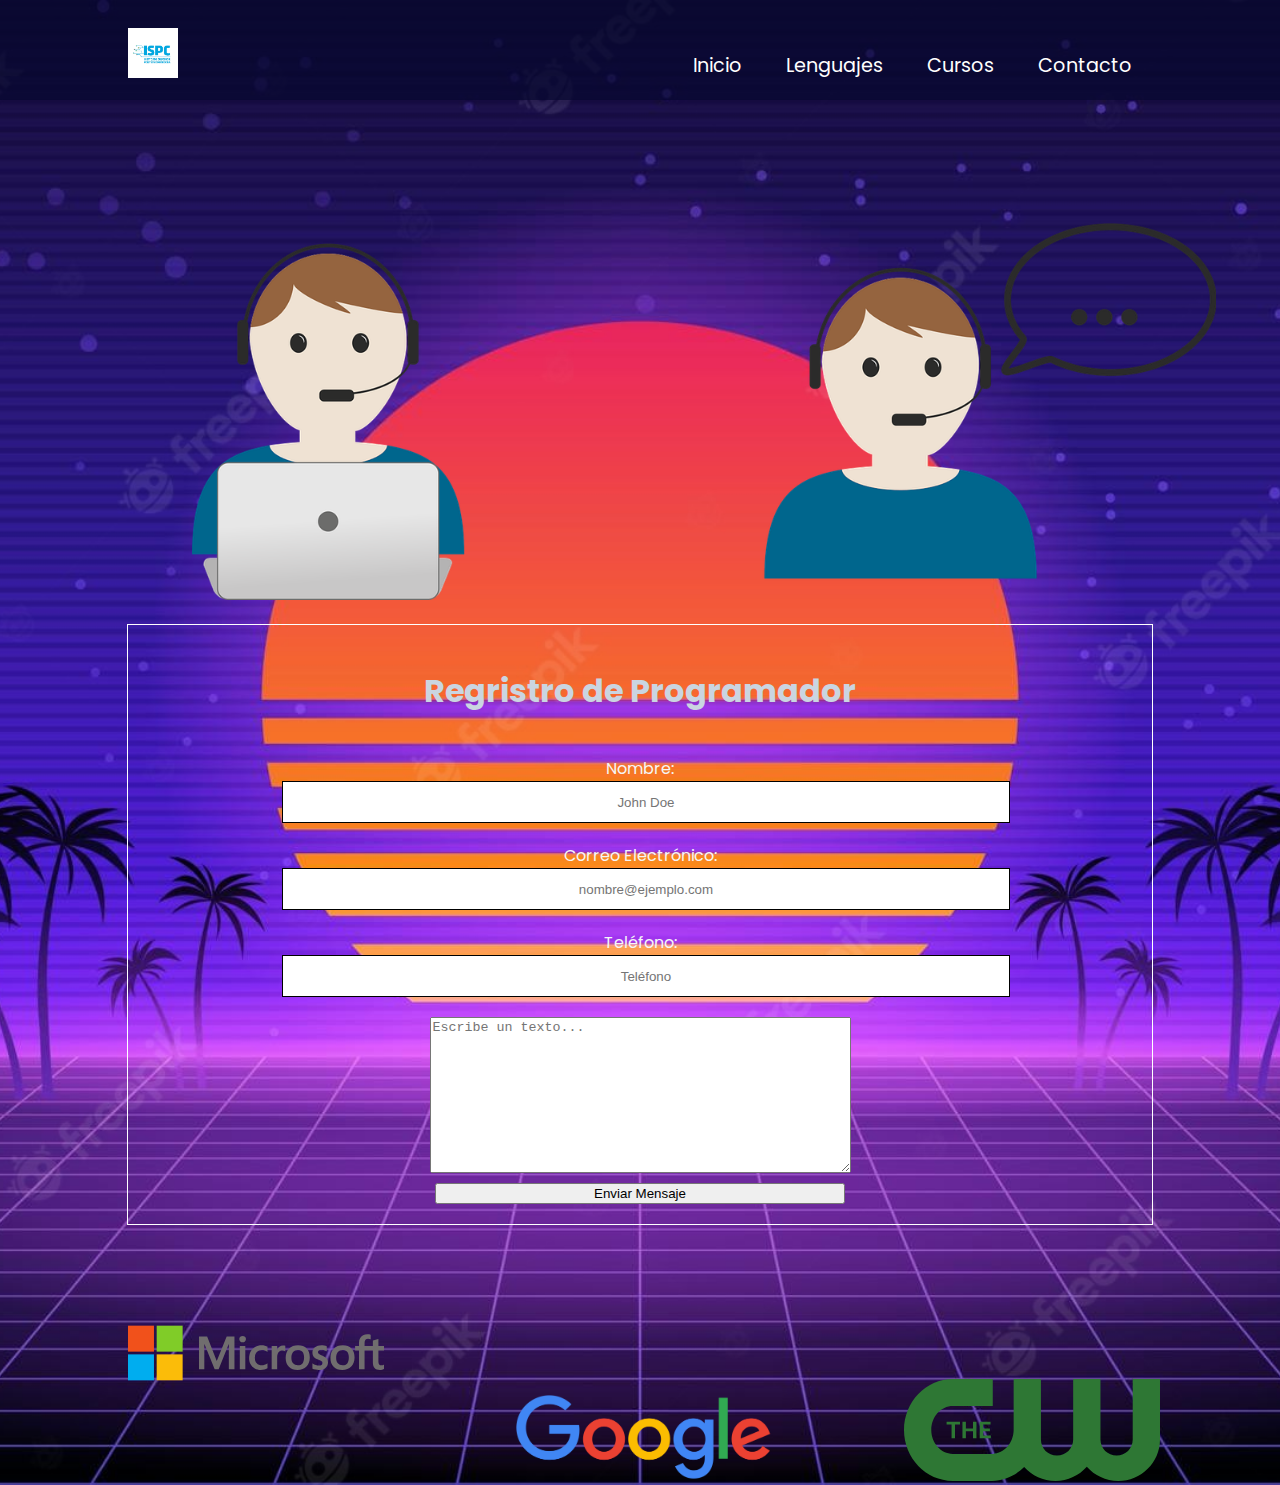
==== registro.html @ fb6da6e6 "se agregaron nuevos estilos" ====
<!DOCTYPE html>
<html lang="en">

<head>
    <meta charset="UTF-8">
    <meta http-equiv="X-UA-Compatible" content="IE=edge">
    <meta name="viewport" content="width=device-width, initial-scale=1.0">
    
    <!--Estilos-->
    <link rel="stylesheet" href="./estilos/styles.css">
    <link rel="stylesheet" href="./estilos/header.css">
    <link rel="stylesheet" href="./estilos/registro.css">


    <!--Fuentes-->
    <link rel="preconnect" href="https://fonts.googleapis.com">
    <link rel="preconnect" href="https://fonts.gstatic.com" crossorigin>
    <link href="https://fonts.googleapis.com/css2?family=Poppins:wght@400;700&family=Roboto:ital@1&display=swap"
        rel="stylesheet">


    <!--Bootstrap-->  
    <link href="https://cdn.jsdelivr.net/npm/bootstrap@5.0.2/dist/css/bootstrap.min.css" rel="stylesheet"
        integrity="sha384-EVSTQN3/azprG1Anm3QDgpJLIm9Nao0Yz1ztcQTwFspd3yD65VohhpuuCOmLASjC" crossorigin="anonymous">
    <title>Formulario</title>
</head>

<body id="bgColor">

<!--Encabezado-->
    <header>

        <div class="menu">
            <img src="./assets/ispc.png" alt="logo" class="logo">

            <ul>
                <li><a href="index.html">Inicio</a></li>
                <li><a href="index.html">Lenguajes</a></li>
                <li><a href="index.html">Cursos</a></li>
                <li><a href="registro.html">Contacto</a></li>
            </ul>
        </div>
        
    </header>

<!--Sección Principal-->
    <section>


        <!--Formulario-->

        <form method="POST" action="formulario.php" id="form-lbl">
            <img src="./assets/support.png" alt="wallpapper" class="wallpapper">
            <div class="registro-de-programador">
                <h1>Regristro de Programador</h1>
                <label for="username">Nombre:</label>
                <input type="text" placeholder="John Doe" id="username" required>

                <label for="mail">Correo Electrónico:</label>
                <input type="text" placeholder="nombre@ejemplo.com" id="mail" required>

                <label for="telefono">Teléfono:</label>
                <input type="text" placeholder="Teléfono" id="telefono" required>
                <div id='textArea'>
                    <textarea cols="50" rows="10" placeholder="Escribe un texto..."></textarea>
                </div>
                <div id="cajaBtnEnviar">
                    <button type="submit" class=" btn btn-primary  fs-5">Enviar Mensaje</button>
                </div>
            </div>



<!--Pie de página-->
    <footer>
        <div id="container-img">
            <a href="https://www.microsoft.com/es-ar" target="_blank"><img class="logo-microsoft" src="./assets/microsoft-logo.svg" alt="logo_microsoft"></a>
            <a href="https://www.google.com.ar/" target="_blank"><img class="Logo Google" src="./assets/google.png" alt="logo-linux"></a>
            <a href="https://www.cwtv.com/" target="_blank"><img class="Logo The CW" src="./assets/the-cw.svg" alt="logo_oracle"></a>
        </div>
    </footer>

</body>

</html>
---- estilos/styles.css ----
body {
    box-sizing: border-box;
    width: 100%;
    margin: 0;
    background-image: linear-gradient(rgba(5, 10, 5, 0.80), rgba(90, 40, 90, 0.80)), url(./assets/bg-wallpappers.webp);
    background-size: cover;
    background-position: center;
    background-repeat: no-repeat;
}   

#bgColor {
    background-color: #292967;
    color: #f5f6f7;
    margin: 0 auto;

}

.wallpapper {
    margin-left: 15%;
    margin-bottom: 20px;
    margin-top: 80px;
    width: 80vw;
}



.registro-de-programador {
    border: 1px solid white;
    width: 80%;
    margin: 0 auto;
    font-family: 'Poppins', sans-serif;

}

.registro-de-programador > label {
    display: flex;
    justify-content: center;
}

h1 {
    display: flex;
    justify-content: center;
    color: #cad5e1;
    padding: 20px;
}


div>input {
    width: 70%;
    height: 30px;
    margin-left: 15%;
    border: 1px solid black;
    padding: 5px;
    text-align: center;
    margin-bottom: 20px;
}



#textArea {
    width: 50%;
    display: flex;
    justify-content: center;
    margin-left: 25%;
}


#cajaBtnEnviar {
    display: flex;
    justify-content: center;
    margin: 0 auto;
    width: 50%;
    margin-bottom: 10px;
}

.btn-primary {
    width: 80%;
    margin: 10px;
}

.titulo-legend {
    width: 100%;
    display: flex;
    font-size: 1.5em;
    font-family: 'Roboto', sans-serif;
    margin: 0 auto;
    justify-content: center;

}
#section {
    margin: 50px 0 0 0;
}
#checkBox {
    border: 1px solid white;
    width: 50%;
    margin: 0 auto;
    margin-top: 10px;
    
}

#checkBox label {
    padding: 5px;
    margin-left: 35%;
    margin-bottom: 10px;
}
#checkBox .text-label {
    font-size: 1.5em;
    color: azure;
    
}
#nivelInglesContainer {
    margin: 0 auto;
    width: 50%;
    border: 1px solid white;
    text-align: center;
    flex-direction: column;
    align-items: center;
    padding: 10px;
    margin-top: 20px;
    
}

#nivelInglesContainer > label {
    font-size: 1.5em;
    padding: 20px;
}

#nivelInglesContainer > label > input {
    font-size: 1.5em;
    margin-top: 20px;
}

#nivelInglesContainer text-label{
    font-size: 1.5em;
    color: azure;
    
    
}


#container-img > a > img {
    width: 20%;
    display: inline-block;
    display: inline-block;
    margin-left: 10%;
}


#container-img, img :hover {
   cursor: pointer;
}
---- estilos/header.css ----
header {
    width: 100%;
    height: 100px;
    background-color: rgba(5, 7, 47, 0.7);
    /* position: fixed; */
}

.menu {
    width: 80%;
    margin: auto;
    padding: 35px 0;
    display: flex;
    align-items: center;
    justify-content: space-between;
}

.menu .logo {
    width: 50px;
    position: relative;
    bottom: 25px;
}

.menu ul li {
    list-style: none;
    display: inline-block;
    margin: 0 20px 25px;
    text-decoration: none;
    position: relative;
}

.menu ul li a {
    text-decoration: none;
    color: white;
    font-family: 'Poppins', sans-serif;
    font-size: 1.2rem;
   
}

.menu ul li a:hover {
    color: rgb(216, 217, 255);
}


/* .menu ul li a::before {
    content: "";
    width: 0%;
    height: 3px;
    color: rgb(142, 203, 19);
    position: absolute;
    left: 0;
    bottom: -12px;
    transition: 0.4s ease-out;
}

.menu ul li:hover::before {
    width: 100%;
} */
---- estilos/registro.css ----
body {
    background-image: url(../assets/wallpappers-2.jpeg);
    background-size: cover;
    background-repeat: no-repeat;
    background-position: center;
}
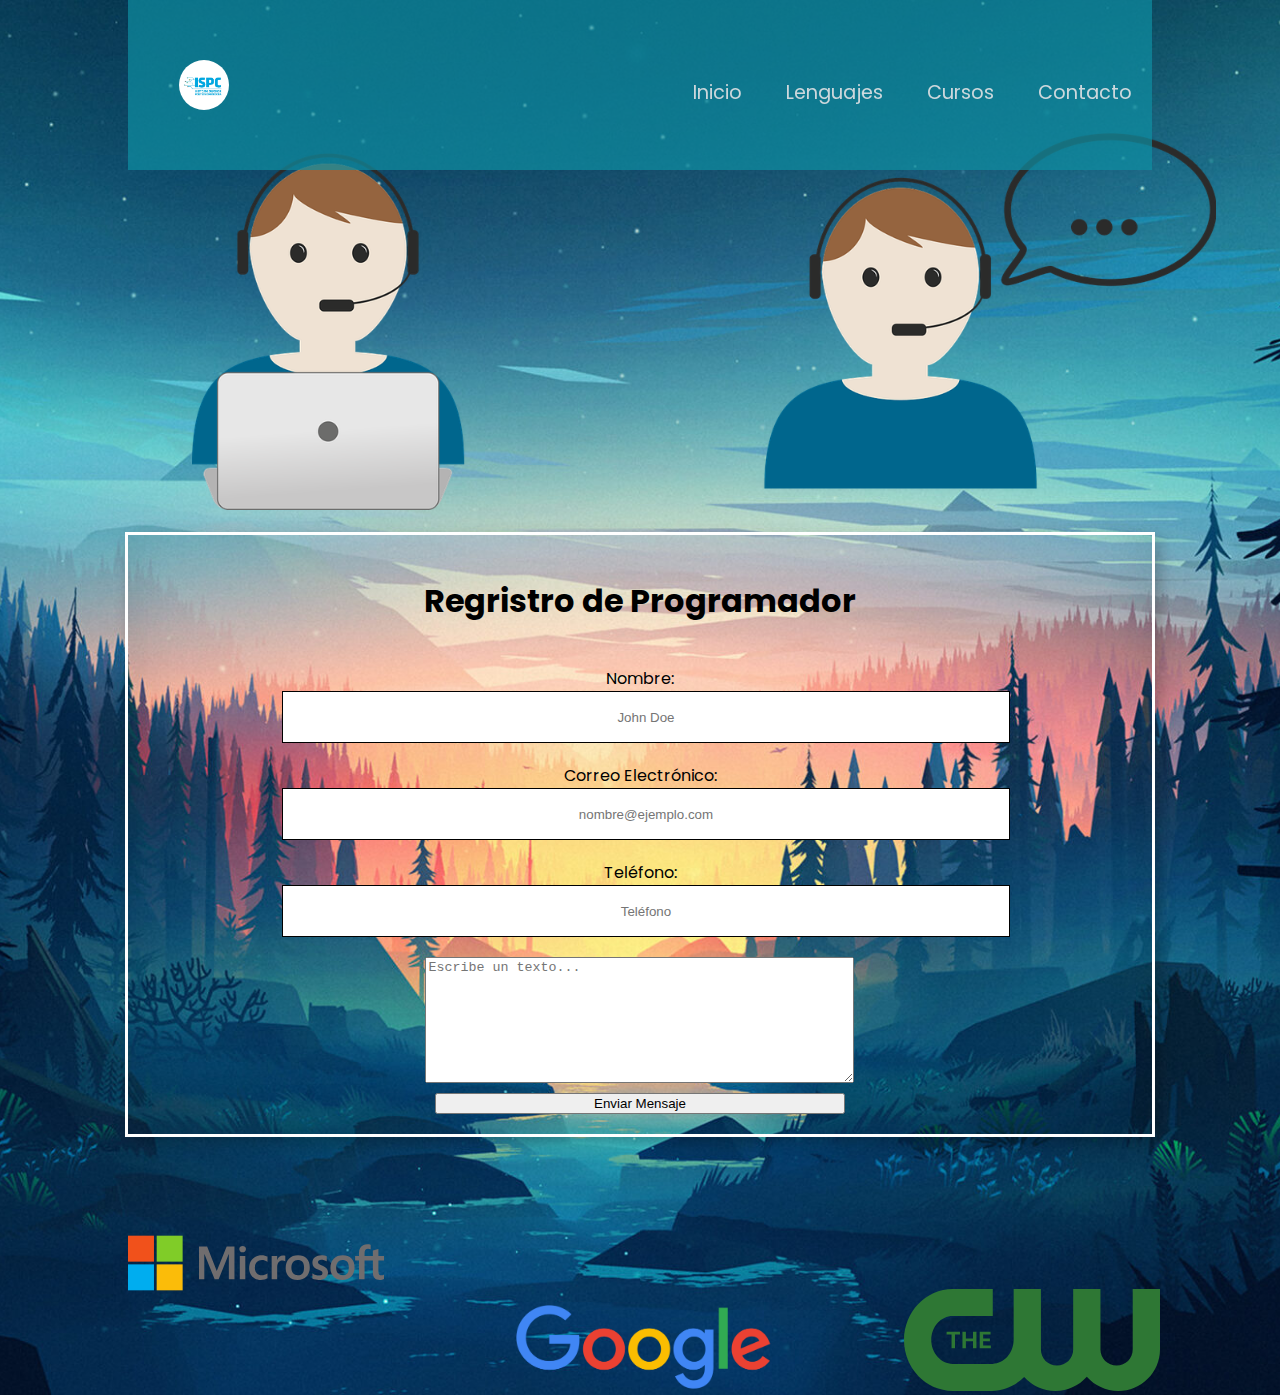
==== commit 5a2678a0: "actividad_asincrónica" ====
--- a/registro.html
+++ b/registro.html
@@ -7,7 +7,7 @@
     <meta name="viewport" content="width=device-width, initial-scale=1.0">
     
     <!--Estilos-->
-    <link rel="stylesheet" href="./estilos/styles.css">
+    <link rel="stylesheet" href="./estilos/index.css">
     <link rel="stylesheet" href="./estilos/header.css">
     <link rel="stylesheet" href="./estilos/registro.css">
 
@@ -62,7 +62,7 @@
                 <label for="telefono">Teléfono:</label>
                 <input type="text" placeholder="Teléfono" id="telefono" required>
                 <div id='textArea'>
-                    <textarea cols="50" rows="10" placeholder="Escribe un texto..."></textarea>
+                    <textarea cols="51" rows="8" placeholder="Escribe un texto..."></textarea>
                 </div>
                 <div id="cajaBtnEnviar">
                     <button type="submit" class=" btn btn-primary  fs-5">Enviar Mensaje</button>
--- a/estilos/index.css
+++ b/estilos/index.css
@@ -0,0 +1,111 @@
+body {
+    box-sizing: border-box;
+    width: 100%;
+    margin: 0;
+    background-image: linear-gradient(rgba(5, 10, 5, 0.80), rgba(90, 40, 90, 0.80)), url(./assets/bg-wallpappers.webp);
+    background-size: cover;
+    background-position: center;
+    background-repeat: no-repeat;
+}   
+
+#bgColor {
+    background-color: #292967;
+    color: #f5f6f7;
+    height: auto;
+}
+
+.wallpapper {
+    margin-left: 15%;
+    margin-bottom: 20px;
+    margin-top: 80px;
+    width: 80vw;
+    
+}
+
+
+#section {
+    margin: 50px 0 0 0;
+}
+
+#checkBox {
+    border: 1px solid white;
+    width: 50%;
+    margin: 0 auto;
+    margin-top: 15%;
+}
+
+.titulo-lenguajes-que-conoces{
+    width: 100%;
+    display: flex;
+    font-size: 1.5em;
+    font-family: 'Roboto', sans-serif;
+    margin: 0 auto;
+    margin-left: 15px;
+    justify-content: center;
+    color: rgba(255, 252, 229, 0.8);
+    text-decoration: underline;
+}
+
+#checkBox label {
+    padding: 5px;
+    margin-left: 35%;
+    margin-bottom: 10px;
+}
+#checkBox .text-label {
+    font-size: 1.5em;
+    color: azure;
+    padding: 10px;
+    margin-left: 3%;
+    
+}
+
+input[type=checkbox]{
+
+    margin:10px !important;
+    
+ 
+ }
+#nivelInglesContainer {
+    margin: 0 auto;
+    width: 50%;
+    border: 1px solid white;
+    text-align: center;
+    flex-direction: column;
+    align-items: center;
+    padding: 10px;
+    margin-top: 20px;
+    color: rgba(255, 252, 229, 0.8);
+}
+
+#nivelInglesContainer > label {
+    font-size: 1.5em;
+    padding: 20px;
+    
+}
+
+#nivelInglesContainer > label > input {
+    font-size: 1.5em;
+    margin-top: 20px;
+}
+
+#nivelInglesContainer text-label{
+    font-size: 1.5em;
+    color: azure;
+    
+    
+}
+.nivel-ingles {
+    text-decoration: underline;
+}
+
+#container-img > a > img {
+    width: 20%;
+    display: inline-block;
+    display: inline-block;
+    margin-left: 10%;
+}
+
+
+#container-img, img :hover {
+   cursor: pointer;
+}--- a/estilos/header.css
+++ b/estilos/header.css
@@ -1,23 +1,31 @@
 header {
-    width: 100%;
-    height: 100px;
-    background-color: rgba(5, 7, 47, 0.7);
-    /* position: fixed; */
+    width: 80%;
+    height: 10px;
+    margin-left: 10%;
+
 }
 
+
+header > .menu {
+    position: fixed;
+    background-color: rgba(14, 143, 163, 0.7);
+    height: 100px;
+}
 .menu {
+
     width: 80%;
     margin: auto;
     padding: 35px 0;
     display: flex;
     align-items: center;
     justify-content: space-between;
+    
 }
 
 .menu .logo {
     width: 50px;
-    position: relative;
-    bottom: 25px;
+    margin-left: 5%;
+    border-radius: 50px;
 }
 
 .menu ul li {
@@ -26,11 +34,12 @@
     margin: 0 20px 25px;
     text-decoration: none;
     position: relative;
+    margin-top: 40px;
 }
 
 .menu ul li a {
     text-decoration: none;
-    color: white;
+    color: rgba(252, 239, 239, 0.8);
     font-family: 'Poppins', sans-serif;
     font-size: 1.2rem;
    
--- a/estilos/registro.css
+++ b/estilos/registro.css
@@ -1,6 +1,67 @@
 body {
-    background-image: url(../assets/wallpappers-2.jpeg);
+    background-image: url(../assets/wallpappers-small.jpeg.crdownload);
     background-size: cover;
     background-repeat: no-repeat;
     background-position: center;
-}+}
+
+
+.registro-de-programador {
+    border: 1px solid white;
+    width: 80%;
+    margin: 0 auto;
+    font-family: 'Poppins', sans-serif;
+    box-shadow:
+    inset 0 -3em 3em rgba(0,0,0,0.1),
+          0 0  0 2px rgb(255,255,255),
+          0.3em 0.3em 1em rgba(0,0,0,0.3);
+}
+
+.registro-de-programador > label {
+    display: flex;
+    justify-content: center;
+    color: black;
+}
+
+h1 {
+    display: flex;
+    justify-content: center;
+    color: #000000;
+    padding: 20px;
+    
+}
+
+
+div>input {
+    width: 70%;
+    height: 40px;
+    margin-left: 15%;
+    border: 1px solid black;
+    padding: 5px;
+    text-align: center;
+    margin-bottom: 20px;
+}
+
+
+
+#textArea {
+    width: 90%;
+    display: flex;
+    justify-content: center;
+    margin-left: 5%;
+ 
+}
+
+
+#cajaBtnEnviar {
+    display: flex;
+    justify-content: center;
+    margin: 0 auto;
+    width: 50%;
+    margin-bottom: 10px;
+}
+
+.btn-primary {
+    width: 80%;
+    margin: 10px;
+}
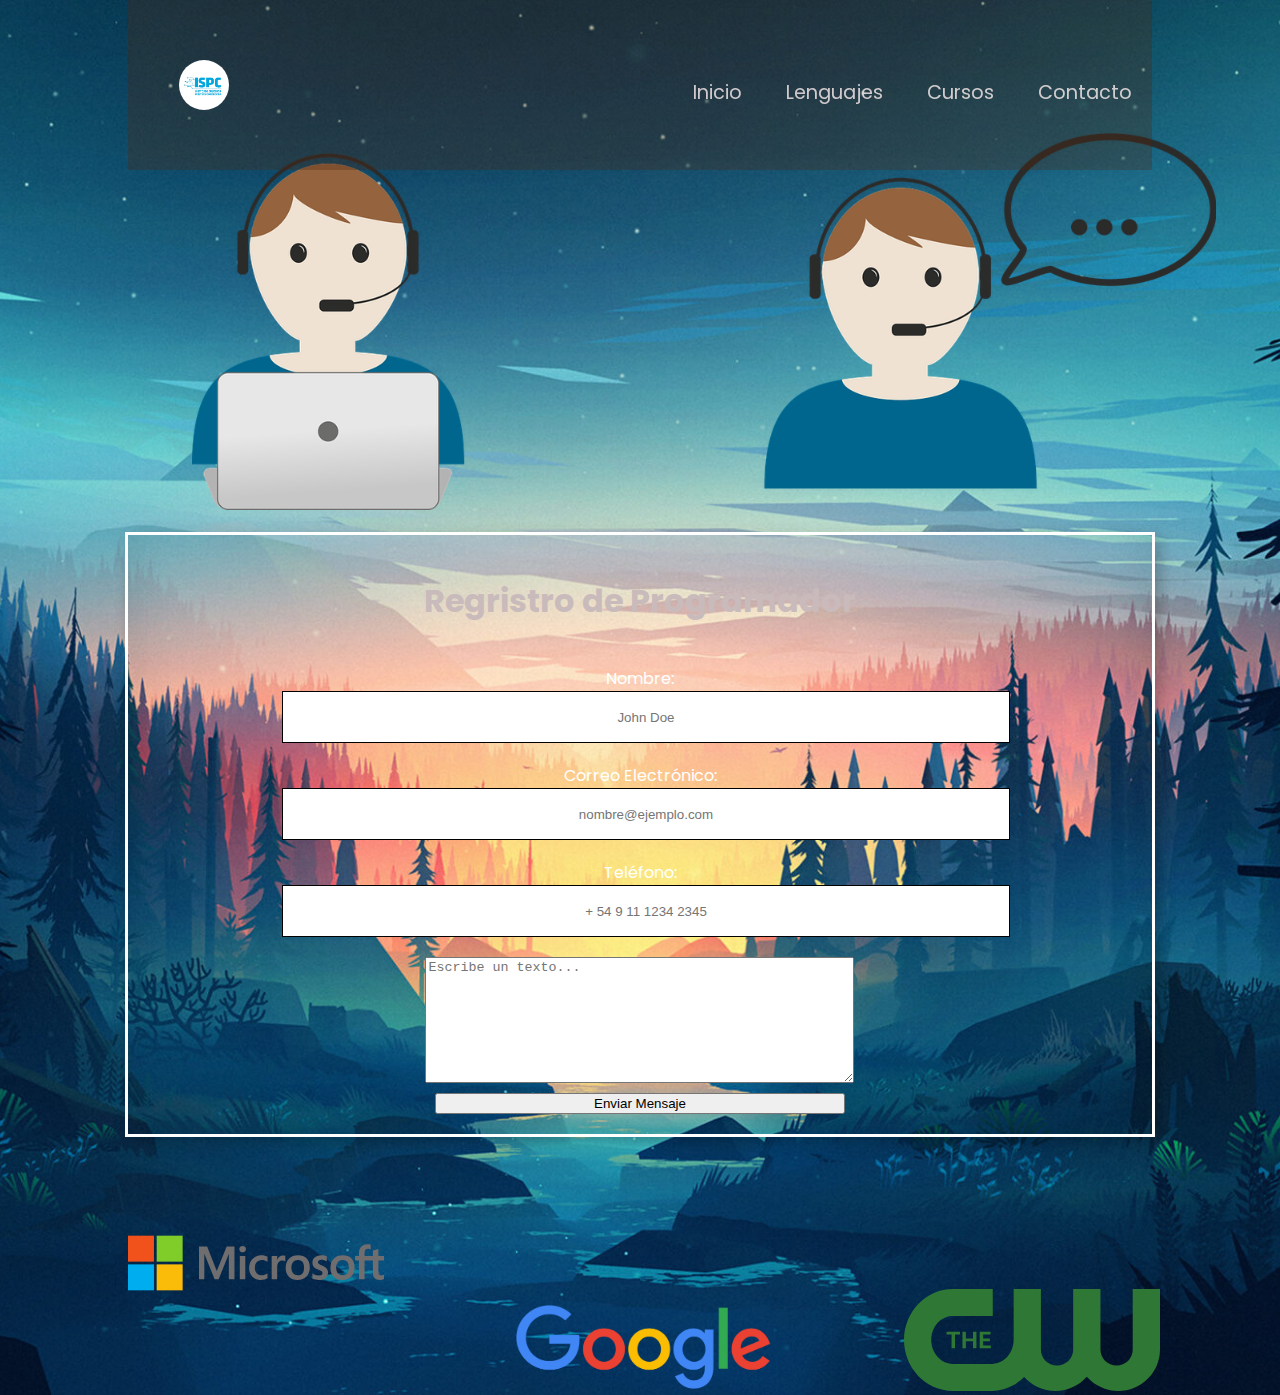
==== commit 60ff3def: "se hicieron cambios en el css" ====
--- a/registro.html
+++ b/registro.html
@@ -60,7 +60,7 @@
                 <input type="text" placeholder="nombre@ejemplo.com" id="mail" required>
 
                 <label for="telefono">Teléfono:</label>
-                <input type="text" placeholder="Teléfono" id="telefono" required>
+                <input type="text" placeholder="+ 54 9 11 1234 2345" id="telefono" required>
                 <div id='textArea'>
                     <textarea cols="51" rows="8" placeholder="Escribe un texto..."></textarea>
                 </div>
--- a/estilos/index.css
+++ b/estilos/index.css
@@ -2,14 +2,14 @@
     box-sizing: border-box;
     width: 100%;
     margin: 0;
-    background-image: linear-gradient(rgba(5, 10, 5, 0.80), rgba(90, 40, 90, 0.80)), url(./assets/bg-wallpappers.webp);
-    background-size: cover;
+    background-image: url(../assets/index-background.png);
+    /* background-size: cover;
     background-position: center;
-    background-repeat: no-repeat;
+    background-repeat: no-repeat; */
 }   
 
 #bgColor {
-    background-color: #292967;
+    /* background-image: linear-gradient(rgba(5, 10, 5, 0.80), rgba(90, 40, 90, 0.80)), url(../assets/index-background.png); */
     color: #f5f6f7;
     height: auto;
 }
@@ -55,7 +55,7 @@
     font-size: 1.5em;
     color: azure;
     padding: 10px;
-    margin-left: 3%;
+    margin-left: 39%;
     
 }
 
--- a/estilos/header.css
+++ b/estilos/header.css
@@ -5,10 +5,10 @@
 
 }
 
-
 header > .menu {
     position: fixed;
-    background-color: rgba(14, 143, 163, 0.7);
+    background-color: rgba(82, 35, 10, 0.3);
+    
     height: 100px;
 }
 .menu {
@@ -46,7 +46,7 @@
 }
 
 .menu ul li a:hover {
-    color: rgb(216, 217, 255);
+    color: rgba(199, 200, 213, 0.6);
 }
 
 
--- a/estilos/registro.css
+++ b/estilos/registro.css
@@ -20,13 +20,13 @@
 .registro-de-programador > label {
     display: flex;
     justify-content: center;
-    color: black;
+    color: rgb(255, 255, 255);
 }
 
 h1 {
     display: flex;
     justify-content: center;
-    color: #000000;
+    color: #c9bbbb;
     padding: 20px;
     
 }
